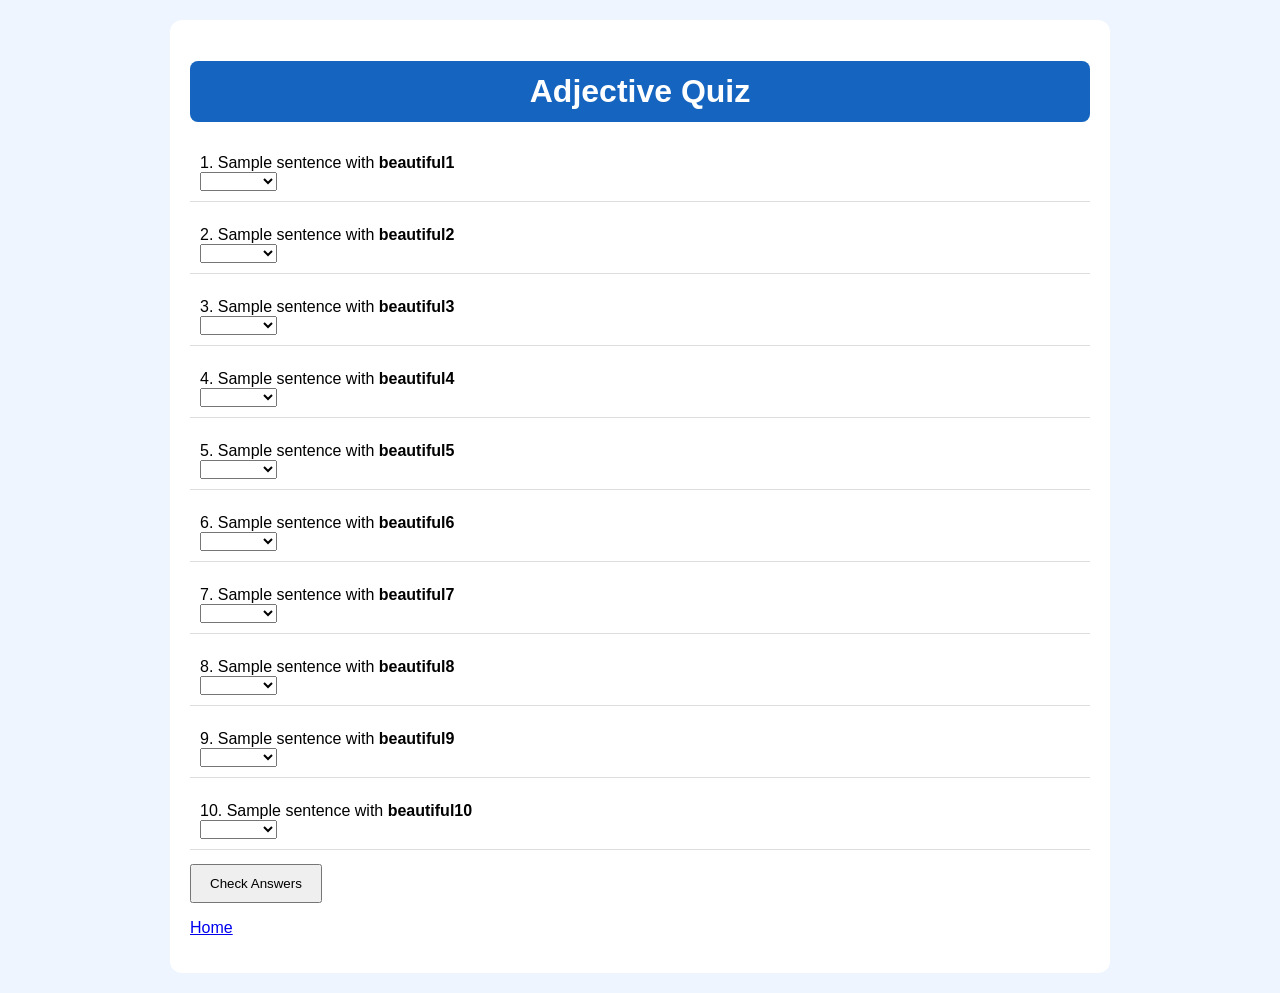
==== adjective.html @ ed131c41 "Add files via upload" ====
<!DOCTYPE html><html><head><meta charset='utf-8'><link rel='stylesheet' href='style.css'><script src='script.js'></script></head><body><div class='container'><h1>Adjective Quiz</h1><div class='q'>1. Sample sentence with <b>beautiful1</b><br><select id='q1'><option></option><option>Adjective</option><option>Noun</option><option>Verb</option><option>Pronoun</option><option>Adjective</option></select></div><div class='q'>2. Sample sentence with <b>beautiful2</b><br><select id='q2'><option></option><option>Adjective</option><option>Noun</option><option>Verb</option><option>Pronoun</option><option>Adjective</option></select></div><div class='q'>3. Sample sentence with <b>beautiful3</b><br><select id='q3'><option></option><option>Adjective</option><option>Noun</option><option>Verb</option><option>Pronoun</option><option>Adjective</option></select></div><div class='q'>4. Sample sentence with <b>beautiful4</b><br><select id='q4'><option></option><option>Adjective</option><option>Noun</option><option>Verb</option><option>Pronoun</option><option>Adjective</option></select></div><div class='q'>5. Sample sentence with <b>beautiful5</b><br><select id='q5'><option></option><option>Adjective</option><option>Noun</option><option>Verb</option><option>Pronoun</option><option>Adjective</option></select></div><div class='q'>6. Sample sentence with <b>beautiful6</b><br><select id='q6'><option></option><option>Adjective</option><option>Noun</option><option>Verb</option><option>Pronoun</option><option>Adjective</option></select></div><div class='q'>7. Sample sentence with <b>beautiful7</b><br><select id='q7'><option></option><option>Adjective</option><option>Noun</option><option>Verb</option><option>Pronoun</option><option>Adjective</option></select></div><div class='q'>8. Sample sentence with <b>beautiful8</b><br><select id='q8'><option></option><option>Adjective</option><option>Noun</option><option>Verb</option><option>Pronoun</option><option>Adjective</option></select></div><div class='q'>9. Sample sentence with <b>beautiful9</b><br><select id='q9'><option></option><option>Adjective</option><option>Noun</option><option>Verb</option><option>Pronoun</option><option>Adjective</option></select></div><div class='q'>10. Sample sentence with <b>beautiful10</b><br><select id='q10'><option></option><option>Adjective</option><option>Noun</option><option>Verb</option><option>Pronoun</option><option>Adjective</option></select></div><button onclick="check(['Adjective','Adjective','Adjective','Adjective','Adjective','Adjective','Adjective','Adjective','Adjective','Adjective'])">Check Answers</button><p id='score'></p><p><a href='index.html'>Home</a></p></div></body></html>
---- style.css ----
body{font-family:Arial;background:#eef5ff;margin:0;padding:20px}.container{max-width:900px;margin:auto;background:#fff;padding:20px;border-radius:12px}h1{text-align:center;background:#1565C0;color:#fff;padding:12px;border-radius:8px}.q{margin:14px 0;padding:10px;border-bottom:1px solid #ddd}button{padding:10px 18px}
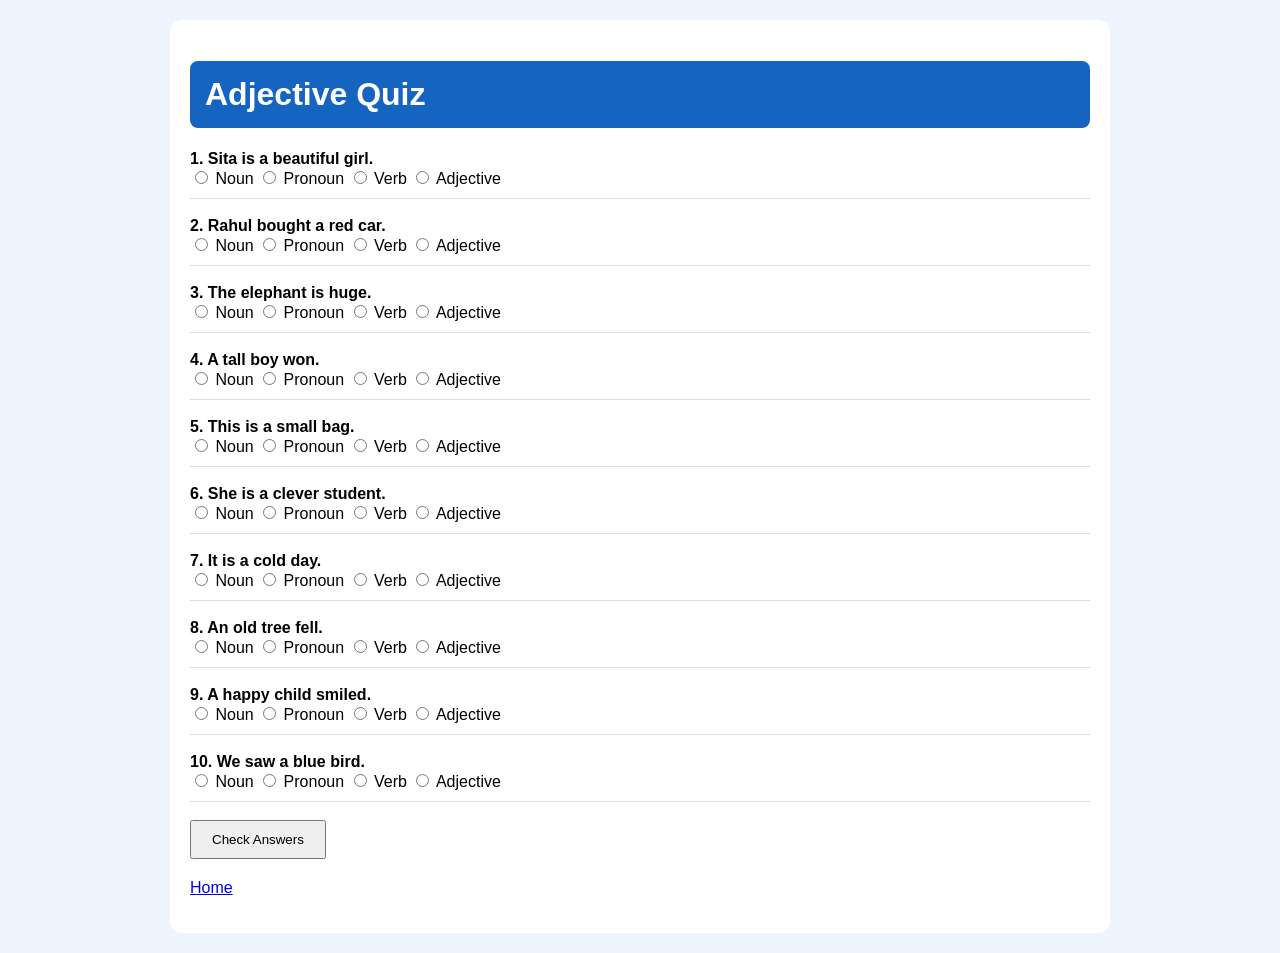
==== commit f9d96e84: "Add files via upload" ====
--- a/adjective.html
+++ b/adjective.html
@@ -1 +1,2 @@
-<!DOCTYPE html><html><head><meta charset='utf-8'><link rel='stylesheet' href='style.css'><script src='script.js'></script></head><body><div class='container'><h1>Adjective Quiz</h1><div class='q'>1. Sample sentence with <b>beautiful1</b><br><select id='q1'><option></option><option>Adjective</option><option>Noun</option><option>Verb</option><option>Pronoun</option><option>Adjective</option></select></div><div class='q'>2. Sample sentence with <b>beautiful2</b><br><select id='q2'><option></option><option>Adjective</option><option>Noun</option><option>Verb</option><option>Pronoun</option><option>Adjective</option></select></div><div class='q'>3. Sample sentence with <b>beautiful3</b><br><select id='q3'><option></option><option>Adjective</option><option>Noun</option><option>Verb</option><option>Pronoun</option><option>Adjective</option></select></div><div class='q'>4. Sample sentence with <b>beautiful4</b><br><select id='q4'><option></option><option>Adjective</option><option>Noun</option><option>Verb</option><option>Pronoun</option><option>Adjective</option></select></div><div class='q'>5. Sample sentence with <b>beautiful5</b><br><select id='q5'><option></option><option>Adjective</option><option>Noun</option><option>Verb</option><option>Pronoun</option><option>Adjective</option></select></div><div class='q'>6. Sample sentence with <b>beautiful6</b><br><select id='q6'><option></option><option>Adjective</option><option>Noun</option><option>Verb</option><option>Pronoun</option><option>Adjective</option></select></div><div class='q'>7. Sample sentence with <b>beautiful7</b><br><select id='q7'><option></option><option>Adjective</option><option>Noun</option><option>Verb</option><option>Pronoun</option><option>Adjective</option></select></div><div class='q'>8. Sample sentence with <b>beautiful8</b><br><select id='q8'><option></option><option>Adjective</option><option>Noun</option><option>Verb</option><option>Pronoun</option><option>Adjective</option></select></div><div class='q'>9. Sample sentence with <b>beautiful9</b><br><select id='q9'><option></option><option>Adjective</option><option>Noun</option><option>Verb</option><option>Pronoun</option><option>Adjective</option></select></div><div class='q'>10. Sample sentence with <b>beautiful10</b><br><select id='q10'><option></option><option>Adjective</option><option>Noun</option><option>Verb</option><option>Pronoun</option><option>Adjective</option></select></div><button onclick="check(['Adjective','Adjective','Adjective','Adjective','Adjective','Adjective','Adjective','Adjective','Adjective','Adjective'])">Check Answers</button><p id='score'></p><p><a href='index.html'>Home</a></p></div></body></html>+<!DOCTYPE html><html><head><meta charset='utf-8'><title>Adjective</title>
+<link rel='stylesheet' href='style.css'><script src='script.js'></script></head><body><div class='container'><h1>Adjective Quiz</h1><div class='q'><b>1. Sita is a beautiful girl.</b><br><label><input type='radio' name='q0' value='Noun'> Noun</label> <label><input type='radio' name='q0' value='Pronoun'> Pronoun</label> <label><input type='radio' name='q0' value='Verb'> Verb</label> <label><input type='radio' name='q0' value='Adjective'> Adjective</label> </div><div class='q'><b>2. Rahul bought a red car.</b><br><label><input type='radio' name='q1' value='Noun'> Noun</label> <label><input type='radio' name='q1' value='Pronoun'> Pronoun</label> <label><input type='radio' name='q1' value='Verb'> Verb</label> <label><input type='radio' name='q1' value='Adjective'> Adjective</label> </div><div class='q'><b>3. The elephant is huge.</b><br><label><input type='radio' name='q2' value='Noun'> Noun</label> <label><input type='radio' name='q2' value='Pronoun'> Pronoun</label> <label><input type='radio' name='q2' value='Verb'> Verb</label> <label><input type='radio' name='q2' value='Adjective'> Adjective</label> </div><div class='q'><b>4. A tall boy won.</b><br><label><input type='radio' name='q3' value='Noun'> Noun</label> <label><input type='radio' name='q3' value='Pronoun'> Pronoun</label> <label><input type='radio' name='q3' value='Verb'> Verb</label> <label><input type='radio' name='q3' value='Adjective'> Adjective</label> </div><div class='q'><b>5. This is a small bag.</b><br><label><input type='radio' name='q4' value='Noun'> Noun</label> <label><input type='radio' name='q4' value='Pronoun'> Pronoun</label> <label><input type='radio' name='q4' value='Verb'> Verb</label> <label><input type='radio' name='q4' value='Adjective'> Adjective</label> </div><div class='q'><b>6. She is a clever student.</b><br><label><input type='radio' name='q5' value='Noun'> Noun</label> <label><input type='radio' name='q5' value='Pronoun'> Pronoun</label> <label><input type='radio' name='q5' value='Verb'> Verb</label> <label><input type='radio' name='q5' value='Adjective'> Adjective</label> </div><div class='q'><b>7. It is a cold day.</b><br><label><input type='radio' name='q6' value='Noun'> Noun</label> <label><input type='radio' name='q6' value='Pronoun'> Pronoun</label> <label><input type='radio' name='q6' value='Verb'> Verb</label> <label><input type='radio' name='q6' value='Adjective'> Adjective</label> </div><div class='q'><b>8. An old tree fell.</b><br><label><input type='radio' name='q7' value='Noun'> Noun</label> <label><input type='radio' name='q7' value='Pronoun'> Pronoun</label> <label><input type='radio' name='q7' value='Verb'> Verb</label> <label><input type='radio' name='q7' value='Adjective'> Adjective</label> </div><div class='q'><b>9. A happy child smiled.</b><br><label><input type='radio' name='q8' value='Noun'> Noun</label> <label><input type='radio' name='q8' value='Pronoun'> Pronoun</label> <label><input type='radio' name='q8' value='Verb'> Verb</label> <label><input type='radio' name='q8' value='Adjective'> Adjective</label> </div><div class='q'><b>10. We saw a blue bird.</b><br><label><input type='radio' name='q9' value='Noun'> Noun</label> <label><input type='radio' name='q9' value='Pronoun'> Pronoun</label> <label><input type='radio' name='q9' value='Verb'> Verb</label> <label><input type='radio' name='q9' value='Adjective'> Adjective</label> </div><button onclick="checkAnswers(['Adjective', 'Adjective', 'Adjective', 'Adjective', 'Adjective', 'Adjective', 'Adjective', 'Adjective', 'Adjective', 'Adjective'])">Check Answers</button><h2 id='result'></h2><p><a href='index.html'>Home</a></p></div></body></html>
--- a/style.css
+++ b/style.css
@@ -1 +1 @@
-body{font-family:Arial;background:#eef5ff;margin:0;padding:20px}.container{max-width:900px;margin:auto;background:#fff;padding:20px;border-radius:12px}h1{text-align:center;background:#1565C0;color:#fff;padding:12px;border-radius:8px}.q{margin:14px 0;padding:10px;border-bottom:1px solid #ddd}button{padding:10px 18px}+body{font-family:Arial;background:#eef5ff;margin:0;padding:20px}.container{max-width:900px;margin:auto;background:#fff;padding:20px;border-radius:12px}h1{background:#1565C0;color:#fff;padding:15px;border-radius:8px}.q{margin:18px 0;padding-bottom:10px;border-bottom:1px solid #ddd}button{padding:10px 20px}
